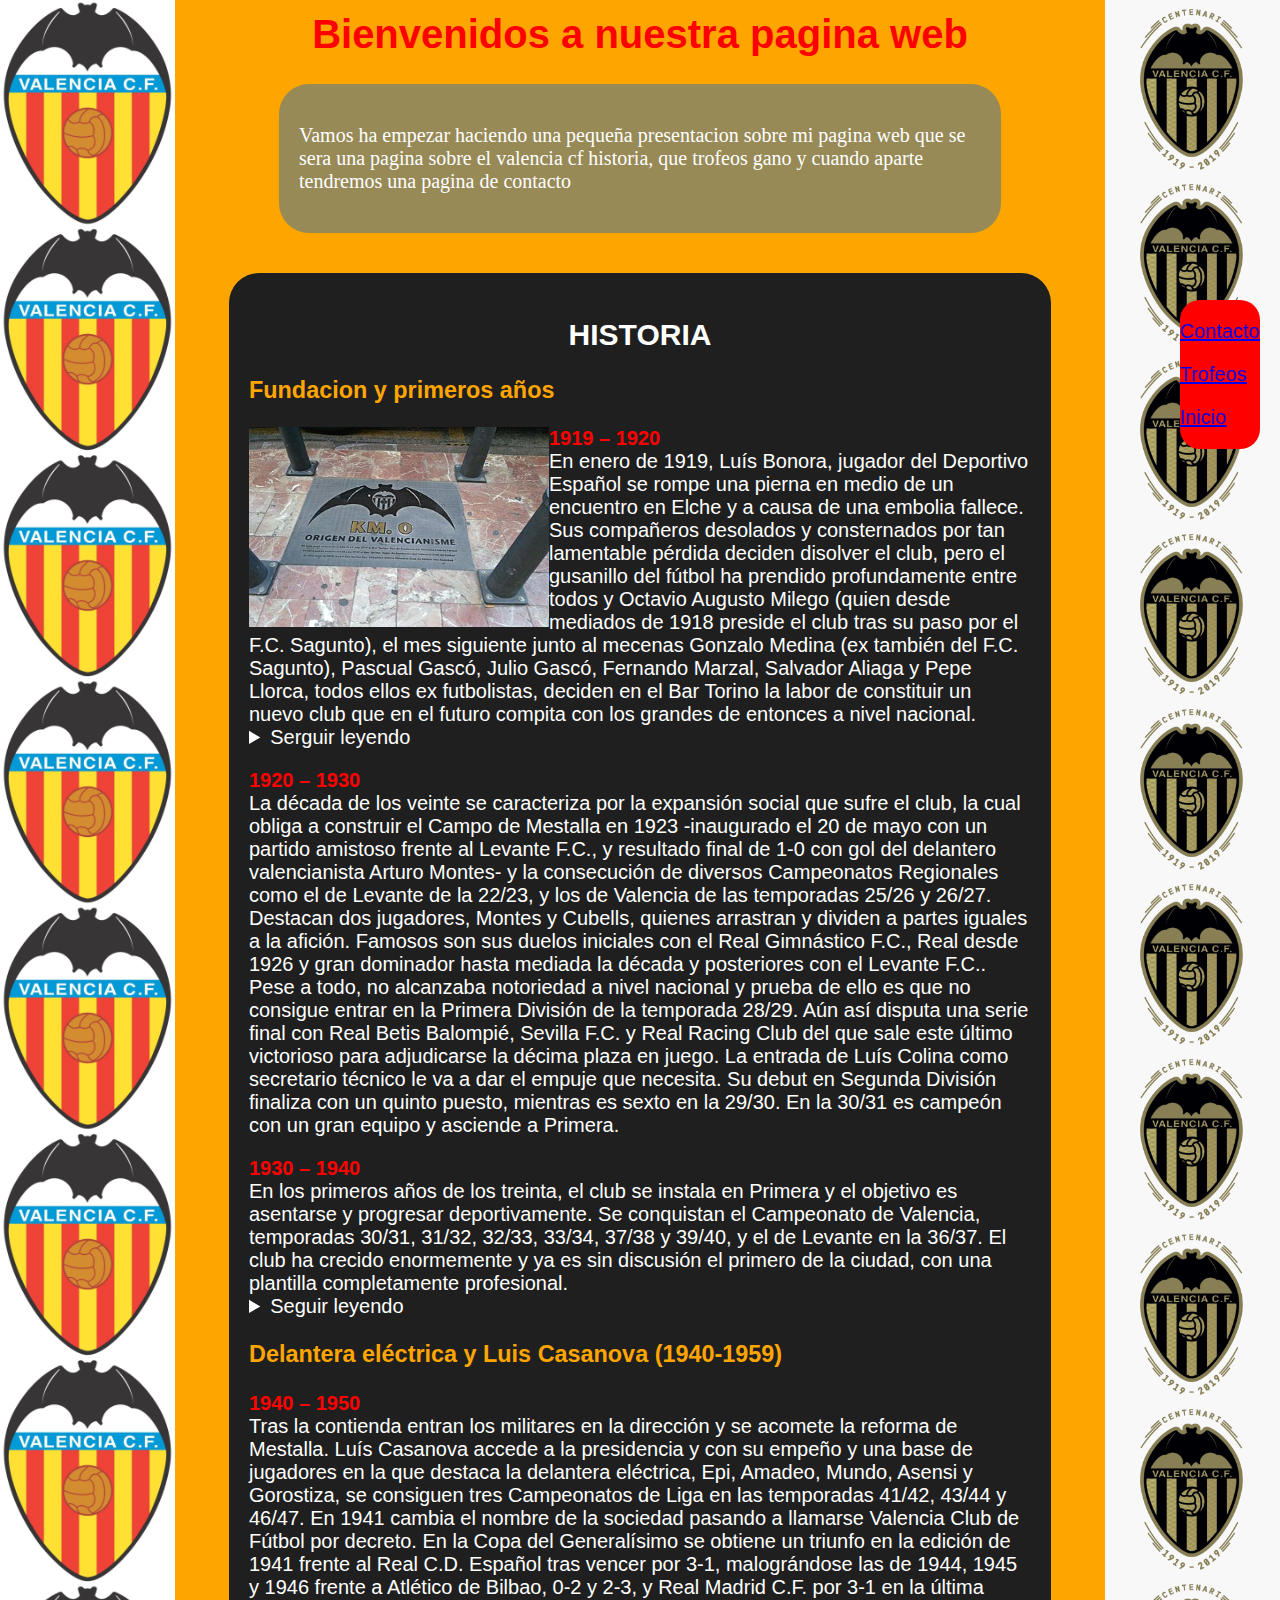
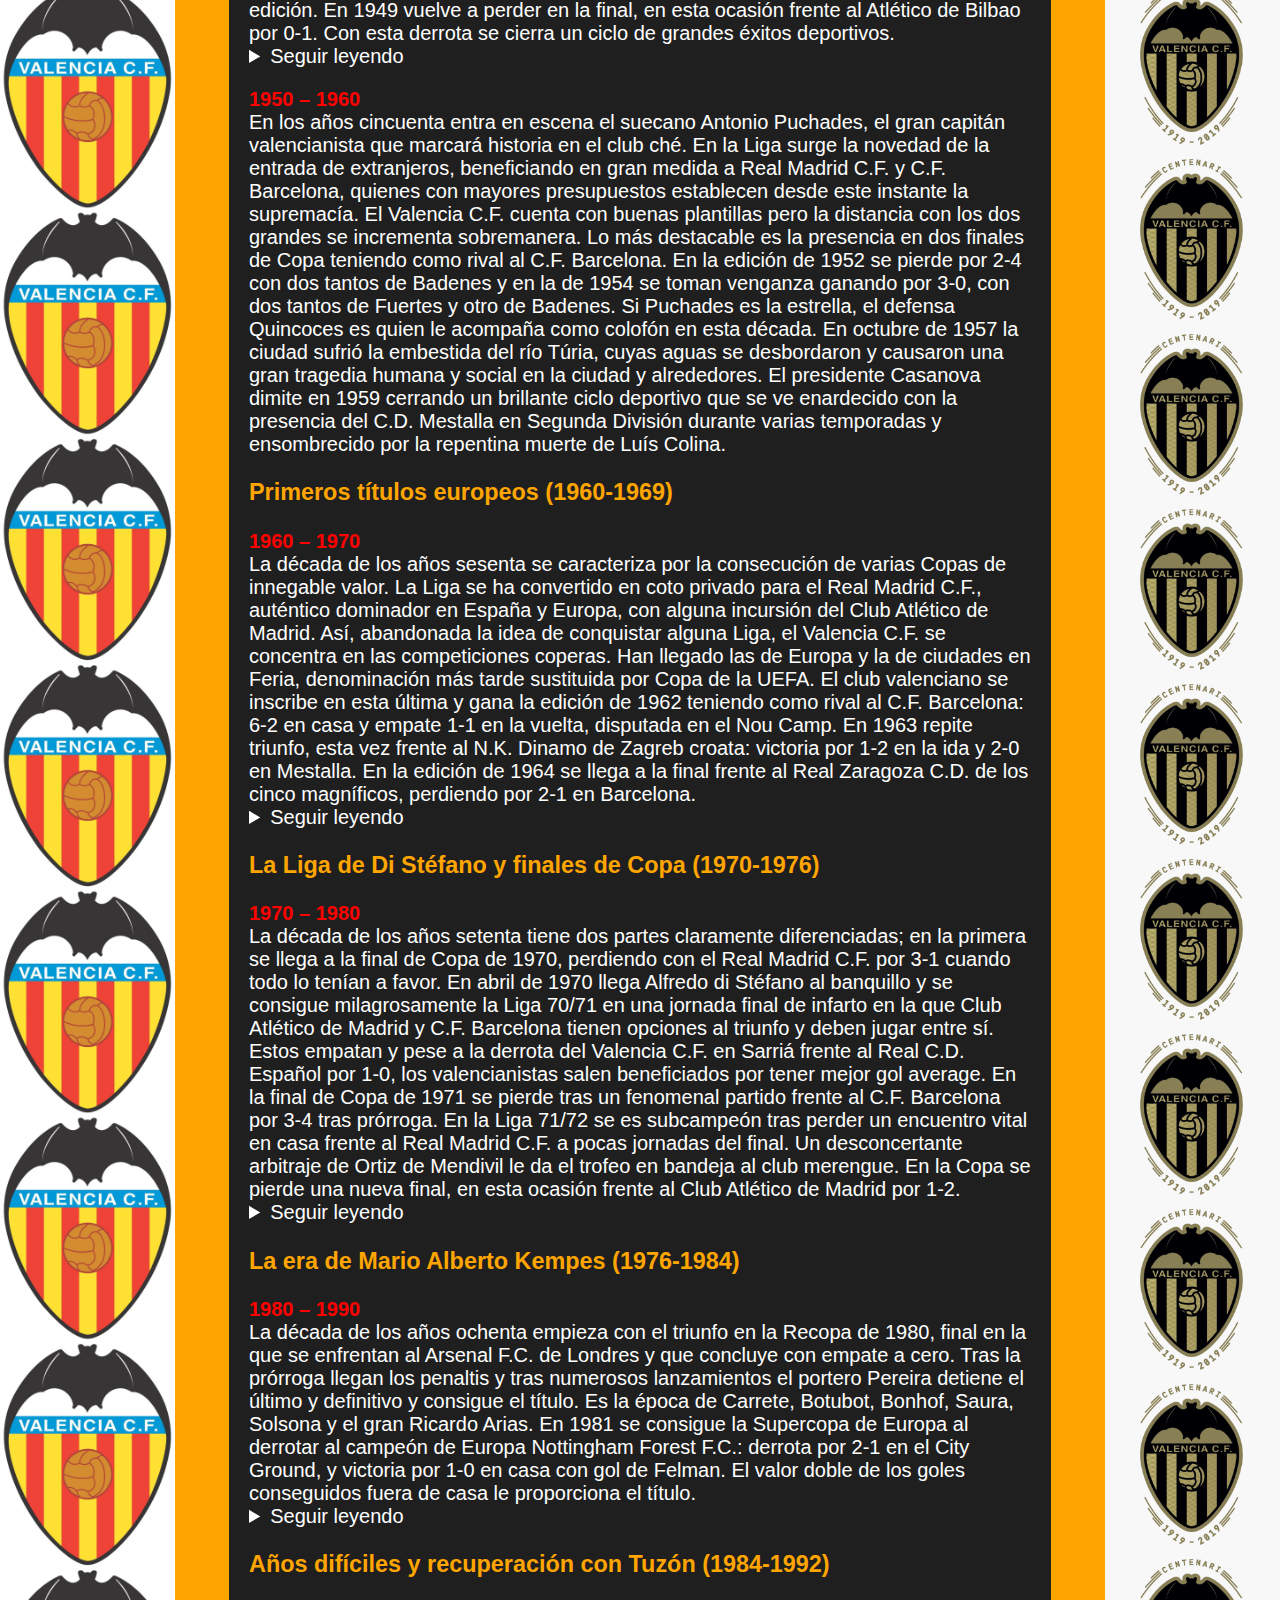
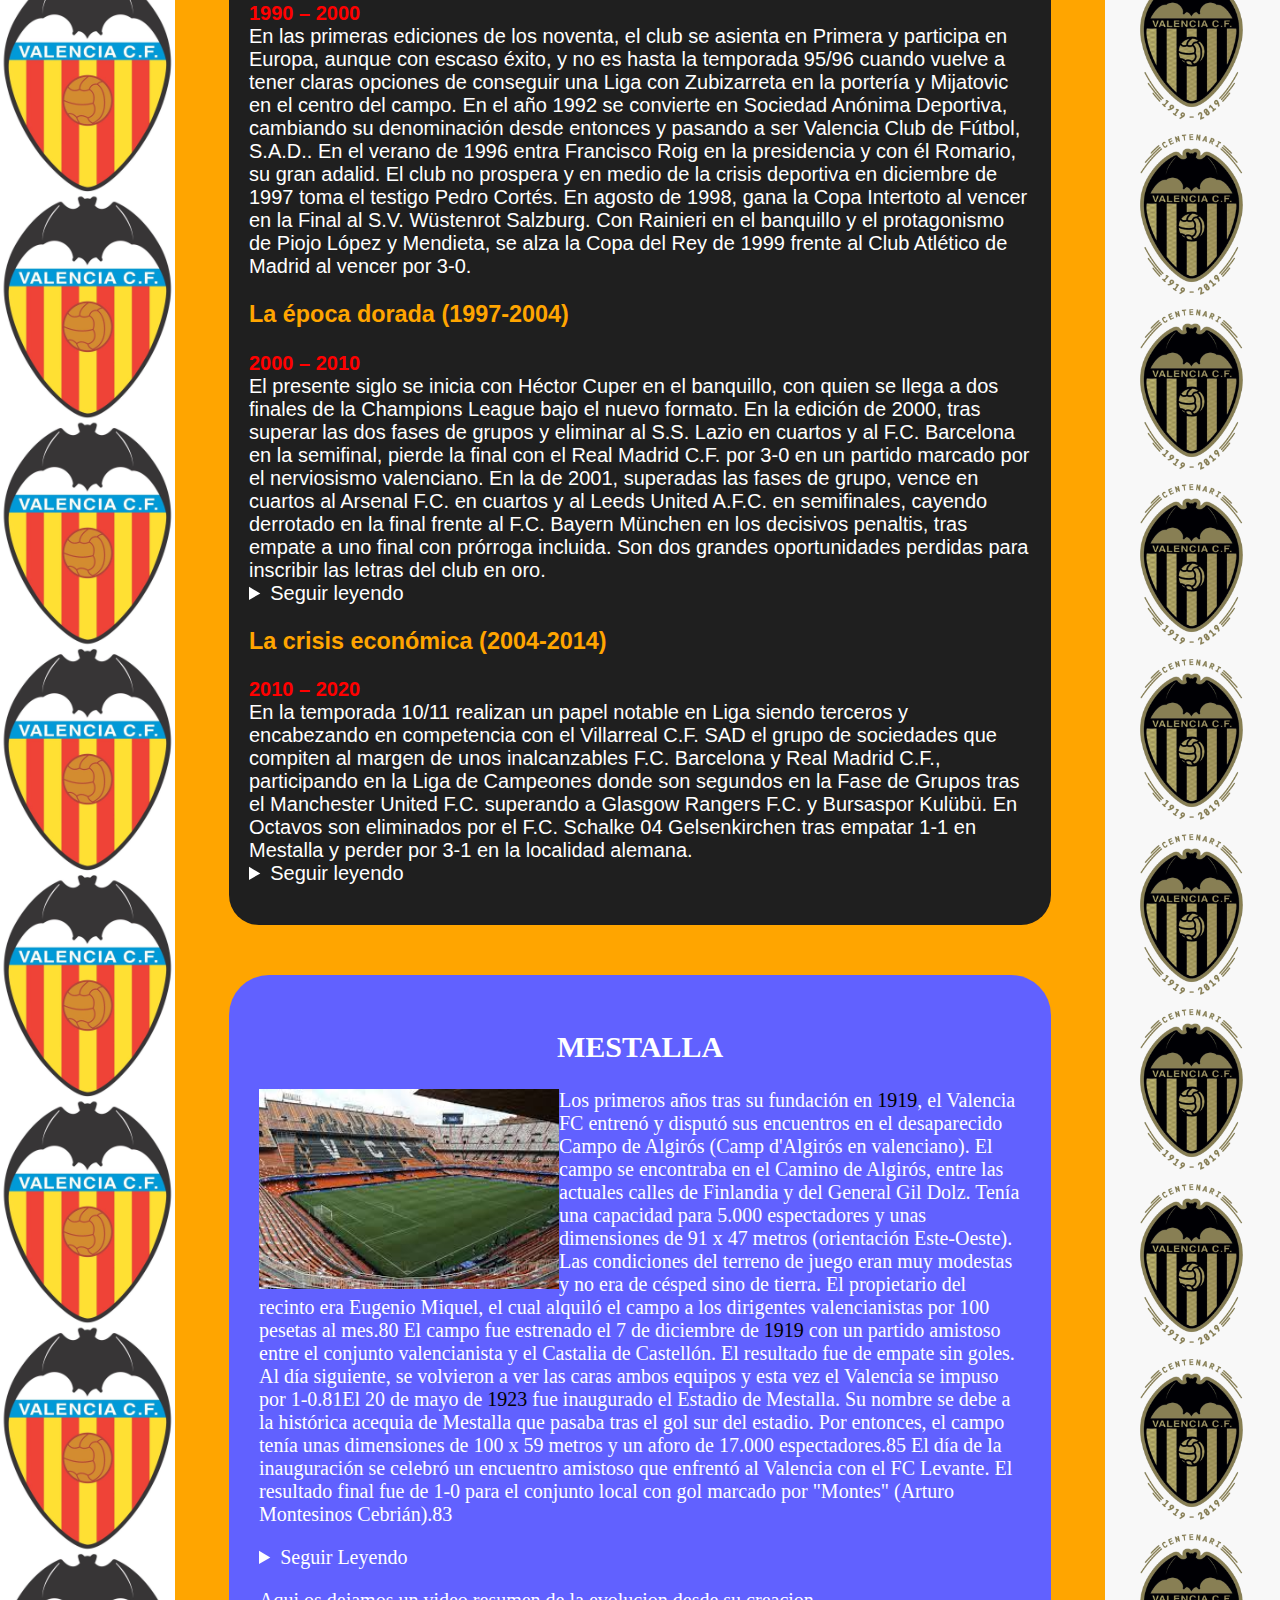
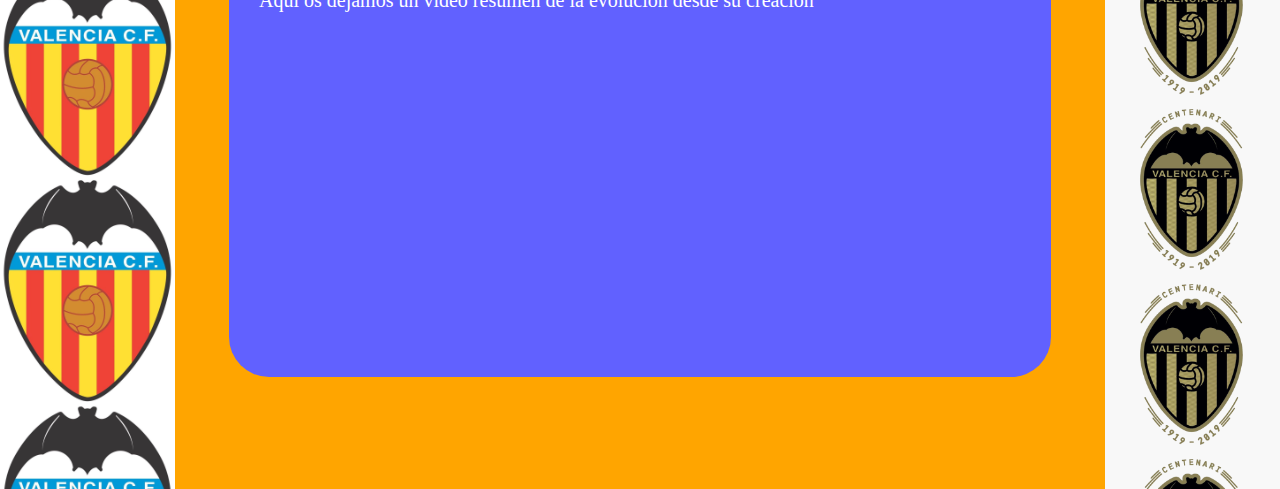
==== index.html @ fb4e915d "Add files via upload" ====
<html>
    <head>
        <meta name="viewport" content="width=500, initial-scale=1, maximum-scale=1">
      <title>Josep Vicent Biot Montañes</title>
        <link rel="stylesheet" href="refen.css">

    </head>
    <body>

<h1>Bienvenidos a nuestra pagina web</h1>


<nav>
    <p><a href="contactoF.html">Contacto</a></p>
    <p><a href="trofeos.html">Trofeos</a></p>
    <p><a href="index.html">Inicio</a></p>
  </nav>
  <div class="intro">

<p>Vamos ha empezar haciendo una pequeña presentacion sobre mi pagina web que se sera una pagina sobre el valencia cf historia, que trofeos gano y cuando aparte tendremos una pagina de contacto</p>

  </div>

<div class="Fundacion">
    <h2>HISTORIA </h2>

<h3>Fundacion y primeros años</h3>
<p>
    <img src="imagenes/placa.jpg"aling="right"></i>

<h4>    1919 – 1920</h4>

    En enero de 1919, Luís Bonora, jugador del Deportivo Español se rompe una pierna en medio de un encuentro en Elche y a causa de una embolia fallece. Sus compañeros desolados y consternados por tan lamentable pérdida deciden disolver el club, pero el gusanillo del fútbol ha prendido profundamente entre todos y Octavio Augusto Milego (quien desde mediados de 1918 preside el club tras su paso por el F.C. Sagunto), el mes siguiente junto al mecenas Gonzalo Medina (ex también del F.C. Sagunto), Pascual Gascó, Julio Gascó, Fernando Marzal, Salvador Aliaga y Pepe Llorca, todos ellos ex futbolistas, deciden en el Bar Torino la labor de constituir un nuevo club que en el futuro compita con los grandes de entonces a nivel nacional.
    <details><summary>Serguir leyendo</summary>
    El 1 de marzo de 1919, después de varias semanas de gestación y tras muchos rumores en la prensa, quedaba constituido el Valencia Foot-ball Club, teniendo como finalidad la práctica de fútbol como actividad preferente y la de otros deportes como el atletismo. La indumentaria elegida en principio fue camisa blanca y pantalón blanco, adoptando más tarde en 1921 el negro para el pantalón. Como primer presidente de la asociación resultó electo Octavio Augusto Milego, siendo presentada en el Registro del Gobierno Civil el 18 de marzo para empezar de inmediato a localizar jugadores y un terreno donde poder jugar, hallándose este en septiembre de 1919 cuando alquilaron el Campo de Algirós, recinto estrenado el 7 de diciembre frente al Sport Club Castalia. Sus inicios fueron complicados y los clubs rivales existentes en la ciudad pronto lo tomaron como el gran rival a batir por la cualificación de sus jugadores. En 1921 cambian de escudo abandonando el primitivo y adoptando el actual.
</details></p>

<p>
    <h4>1920 – 1930</h4>
    
    La década de los veinte se caracteriza por la expansión social que sufre el club, la cual obliga a construir el Campo de Mestalla en 1923 -inaugurado el 20 de mayo con un partido amistoso frente al Levante F.C., y resultado final de 1-0 con gol del delantero valencianista Arturo Montes- y la consecución de diversos Campeonatos Regionales como el de Levante de la 22/23, y los de Valencia de las temporadas 25/26 y 26/27. Destacan dos jugadores, Montes y Cubells, quienes arrastran y dividen a partes iguales a la afición. Famosos son sus duelos iniciales con el Real Gimnástico F.C., Real desde 1926 y gran dominador hasta mediada la década y posteriores con el Levante F.C.. Pese a todo, no alcanzaba notoriedad a nivel nacional y prueba de ello es que no consigue entrar en la Primera División de la temporada 28/29. Aún así disputa una serie final con Real Betis Balompié, Sevilla F.C. y Real Racing Club del que sale este último victorioso para adjudicarse la décima plaza en juego. La entrada de Luís Colina como secretario técnico le va a dar el empuje que necesita. Su debut en Segunda División finaliza con un quinto puesto, mientras es sexto en la 29/30. En la 30/31 es campeón con un gran equipo y asciende a Primera.
</p>
<p> 

    <h4>1930 – 1940</h4>
    
    En los primeros años de los treinta, el club se instala en Primera y el objetivo es asentarse y progresar deportivamente. Se conquistan el Campeonato de Valencia, temporadas 30/31, 31/32, 32/33, 33/34, 37/38 y 39/40, y el de Levante en la 36/37. El club ha crecido enormemente y ya es sin discusión el primero de la ciudad, con una plantilla completamente profesional.
    <details><summary>Seguir leyendo</summary> 
    La irrupción de la Guerra Civil en 1936 frena en seco la progresión de un club que sueña con cotas mayores. Pese a ello el Valencia F.C. sigue disputando encuentros y torneos para mantener su plantilla en forma hasta 1938, y prueba de ello es un cuarto puesto en la Liga Mediterránea, celebrada durante la temporada 36/37. Así mismo, el 18 de julio de 1937 disputa la Final de la Copa de la España Libre en Barcelona, perdiendo 1-0 frente al Levante F.C.. Durante el conflicto, su campo sufre cuantiosos daños al ser bombardeado y casi destruido.
</details></p>
<h3>Delantera eléctrica y Luis Casanova (1940-1959)
</h3>
<p> 
    <h4>1940 – 1950</h4>
    
    Tras la contienda entran los militares en la dirección y se acomete la reforma de Mestalla. Luís Casanova accede a la presidencia y con su empeño y una base de jugadores en la que destaca la delantera eléctrica, Epi, Amadeo, Mundo, Asensi y Gorostiza, se consiguen tres Campeonatos de Liga en las temporadas 41/42, 43/44 y 46/47. En 1941 cambia el nombre de la sociedad pasando a llamarse Valencia Club de Fútbol por decreto. En la Copa del Generalísimo se obtiene un triunfo en la edición de 1941 frente al Real C.D. Español tras vencer por 3-1, malográndose las de 1944, 1945 y 1946 frente a Atlético de Bilbao, 0-2 y 2-3, y Real Madrid C.F. por 3-1 en la última edición. En 1949 vuelve a perder en la final, en esta ocasión frente al Atlético de Bilbao por 0-1. Con esta derrota se cierra un ciclo de grandes éxitos deportivos.
    <details><summary>Seguir leyendo</summary>

    El Valencia C.F. es ya un club grande y en la ciudad del Turia tienen lugar varios acontecimientos que son determinantes en el futuro. En septiembre de 1939 se fusionan Levante F.C. y Gimnástico F.C. integrándose este último en el primero quien adopta el nombre de  U.D. Levante-Gimnástico, título que no acaba de gustar y es reemplazado por el de Levante U.D. desde 1941, mientras que en la sede del equipo ché se forma en 1943 el C.D. Mestalla aprovechando la estructura del C.D. Cuenca, un club de barrio. El C.D. Mestalla es diseñado para albergar jóvenes jugadores con proyección y desde su nacimiento será la base de la cantera valencianista.
</details></p>
<p>    
    <h4>1950 – 1960</h4>

    
    En los años cincuenta entra en escena el suecano Antonio Puchades, el gran capitán valencianista que marcará historia en el club ché. En la Liga surge la novedad de la entrada de extranjeros, beneficiando en gran medida a Real Madrid C.F. y C.F. Barcelona, quienes con mayores presupuestos establecen desde este instante la supremacía. El Valencia C.F. cuenta con buenas plantillas pero la distancia con los dos grandes se incrementa sobremanera. Lo más destacable es la presencia en dos finales de Copa teniendo como rival al C.F. Barcelona. En la edición de 1952 se pierde por 2-4 con dos tantos de Badenes y en la de 1954 se toman venganza ganando por 3-0, con dos tantos de Fuertes y otro de Badenes. Si Puchades es la estrella, el defensa Quincoces es quien le acompaña como colofón en esta década. En octubre de 1957 la ciudad sufrió la embestida del río Túria, cuyas aguas se desbordaron y causaron una gran tragedia humana y social en la ciudad y alrededores. El presidente Casanova dimite en 1959 cerrando un brillante ciclo deportivo que se ve enardecido con la presencia del C.D. Mestalla en Segunda División durante varias temporadas y ensombrecido por la repentina muerte de Luís Colina.
</p>
<h3>Primeros títulos europeos (1960-1969)
</h3>
<p> 
    <h4>1960 – 1970</h4>
    
    
    La década de los años sesenta se caracteriza por la consecución de varias Copas de innegable valor. La Liga se ha convertido en coto privado para el Real Madrid C.F., auténtico dominador en España y Europa, con alguna incursión del Club Atlético de Madrid. Así, abandonada la idea de conquistar alguna Liga, el Valencia C.F. se concentra en las competiciones coperas. Han llegado las de Europa y la de ciudades en Feria, denominación más tarde sustituida por Copa de la UEFA. El club valenciano se inscribe en esta última y gana la edición de 1962 teniendo como rival al C.F. Barcelona: 6-2 en casa y empate 1-1 en la vuelta, disputada en el Nou Camp. En 1963 repite triunfo, esta vez frente al N.K. Dinamo de Zagreb croata: victoria por 1-2 en la ida y 2-0 en Mestalla. En la edición de 1964 se llega a la final frente al Real Zaragoza C.D. de los cinco magníficos, perdiendo por 2-1 en Barcelona.
    <details><summary>Seguir leyendo</summary>

    La derrota escuece y no será hasta 1967 cuando se consiga un nuevo trofeo, en esta ocasión del Generalísimo, al vencer por 2-1 al Club Atlético de Bilbao, con goles de Jara y Paquito. Destacan en esta década el presidente Julio de Miguel y los jugadores Waldo y Guillot, en sus principios. En el segundo tramo aparecen Juan Cruz Sol, Pepe Claramunt y Roberto Gil. A final de década el club participa en la Recopa, pero sus intervenciones no pasan más allá de las primeras eliminatorias.
</details></p>

<h3>La Liga de Di Stéfano y finales de Copa (1970-1976)
</h3>
<p>
    <h4>1970 – 1980</h4>
    
    La década de los años setenta tiene dos partes claramente diferenciadas; en la primera se llega a la final de Copa de 1970, perdiendo con el Real Madrid C.F. por 3-1 cuando todo lo tenían a favor. En abril de 1970 llega Alfredo di Stéfano al banquillo y se consigue milagrosamente la Liga 70/71 en una jornada final de infarto en la que Club Atlético de Madrid y C.F. Barcelona tienen opciones al triunfo y deben jugar entre sí. Estos empatan y pese a la derrota del Valencia C.F. en Sarriá frente al Real C.D. Español por 1-0, los valencianistas salen beneficiados por tener mejor gol average. En la final de Copa de 1971 se pierde tras un fenomenal partido frente al C.F. Barcelona por 3-4 tras prórroga. En la Liga 71/72 se es subcampeón tras perder un encuentro vital en casa frente al Real Madrid C.F. a pocas jornadas del final. Un desconcertante arbitraje de Ortiz de Mendivil le da el trofeo en bandeja al club merengue. En la Copa se pierde una nueva final, en esta ocasión frente al Club Atlético de Madrid por 1-2.
    <details><summary>Seguir leyendo</summary>

    Llegan tiempos de crisis y Francisco Ros Casares accede a la presidencia en 1973. El club tiene un bajo presupuesto y ni en Liga ni en Copa se consiguen buenos resultados. En Europa tampoco. Destaca en esta era la iniciación de las obras de la ciudad deportiva en Paterna y la presencia de grandes futbolistas como el portero Abelardo, Jara, Valdez y Johny Rep.
    
    La segunda parte de la década viene marcada por la llegada en 1976 de José Ramos Costa a la presidencia y se ficha a Lobo Diarte y Kempes. Este jugador marca el tramo final de los setenta, pues personalmente consigue dos Pichichis y el Campeonato del Mundo con Argentina. Se gana la Copa del Rey de 1979 frente al Real Madrid C.F. por 2-0, pero económicamente se inicia un gran endeudamiento, que junto a las obras de ampliación de Mestalla en vistas al Mundial de 1982, suponen un trauma para el club.
</details></p>
<h3>La era de Mario Alberto Kempes (1976-1984)
</h3>
<p> 
    <h4>1980 – 1990</h4>
       
    La década de los años ochenta empieza con el triunfo en la Recopa de 1980, final en la que se enfrentan al Arsenal F.C. de Londres y que concluye con empate a cero. Tras la prórroga llegan los penaltis y tras numerosos lanzamientos el portero Pereira detiene el último y definitivo y consigue el título. Es la época de Carrete, Botubot, Bonhof, Saura, Solsona y el gran Ricardo Arias. En 1981 se consigue la Supercopa de Europa al derrotar al campeón de Europa Nottingham Forest F.C.: derrota por 2-1 en el City Ground, y victoria por 1-0 en casa con gol de Felman. El valor doble de los goles conseguidos fuera de casa le proporciona el título.
    <details><summary>Seguir leyendo</summary>

    En la Liga el club baja muchos enteros y se ve amenazado por perder la categoría. En la temporada 82/83 se salva milagrosamente en el último encuentro al derrotar al Real Madrid C.F. por 1-0 cuando este se jugaba el título y gracias a una serie de combinaciones que se dan entre otros clubs. En la temporada 85/86 la suerte no acompaña, se deben algunas nóminas y los fichajes no responden a las expectativas. Con una plantilla llena de promesas se desciende amargamente tras una nefasta temporada, y pese a ganar en la última jornada, el empate entre Cádiz C.F. y Real Betis Balompié salvó a los gaditanos, condenando al club a su primer descenso de la historia a la categoría de plata. La campaña 86/87 se vive en Segunda División, en una Liga que se disputa con el desastroso Play-off, y que al final se abandona al concluir primero, con 57 puntos y campeón de Liga. Después de tan grande frustración, el Valencia C.F. resurge de sus cenizas y bajo la mano de Arturo Tuzón se enmienda la deuda económica, y bajo el entrenador Víctor Espárrago la deportiva. En la temporada 88/89 finaliza tercero y en la 89/90 segundo. Es la época de Fernando, Voro, Giner y Penev, quienes empezarán la siguiente década.
</details></p>
<h3>Años difíciles y recuperación con Tuzón (1984-1992)
</h3>
<p> 
    <h4>1990 – 2000</h4>
    
    
    En las primeras ediciones de los noventa, el club se asienta en Primera y participa en Europa, aunque con escaso éxito, y no es hasta la temporada 95/96 cuando vuelve a tener claras opciones de conseguir una Liga con Zubizarreta en la portería y Mijatovic en el centro del campo. En el año 1992 se convierte en Sociedad Anónima Deportiva, cambiando su denominación desde entonces y pasando a ser Valencia Club de Fútbol, S.A.D.. En el verano de 1996 entra Francisco Roig en la presidencia y con él Romario, su gran adalid. El club no prospera y en medio de la crisis deportiva en diciembre de 1997 toma el testigo Pedro Cortés. En agosto de 1998, gana la Copa Intertoto al vencer en la Final al S.V. Wüstenrot Salzburg. Con Rainieri en el banquillo y el protagonismo de Piojo López y Mendieta, se alza la Copa del Rey de 1999 frente al Club Atlético de Madrid al vencer por 3-0.
</p>
<h3>La época dorada (1997-2004)
</h3>
<p> 
    <h4>2000 – 2010</h4>
    

    El presente siglo se inicia con Héctor Cuper en el banquillo, con quien se llega a dos finales de la Champions League bajo el nuevo formato. En la edición de 2000, tras superar las dos fases de grupos y eliminar al S.S. Lazio en cuartos y al F.C. Barcelona en la semifinal, pierde la final con el Real Madrid C.F. por 3-0 en un partido marcado por el nerviosismo valenciano. En la de 2001, superadas las fases de grupo, vence en cuartos al Arsenal F.C. en cuartos y al Leeds United A.F.C. en semifinales, cayendo derrotado en la final frente al F.C. Bayern München en los decisivos penaltis, tras empate a uno final con prórroga incluida. Son dos grandes oportunidades perdidas para inscribir las letras del club en oro.
    <details><summary>Seguir leyendo</summary>

    Llega Jaime Ortí a la presidencia y trae de entrenador a un desconocido pero prometedor Rafa Benitez. Con él se forma un equipo muy serio en defensa y oportunista en ataque que proporciona dos Ligas al club en las ediciones 01/02 y 03/04, más una Copa de UEFA en el año 2004 al derrotar al Olympique de Marseille por 2-0, con tantos de Mista y Vicente. Lamentablemente, la entrada de Juan Bautista Soler a la presidencia del club trae una falta de acuerdo con el entrenador y este abandona la entidad. Se ficha como entrenador a Ranieri y se consigue la Supercopa de Europa 2004 al derrotar al F.C. Porto por 2-1 con goles de Baraja y Di Vaio. A partir de este momento la plantilla esta en un periodo de remodelación, con constantes idas y venidas, cambios en presidencia y directiva, y con el objetivo de recuperar pasadas glorias deportivas que traigan gozo a la afición. En la temporada 07/08, se consigue un discreto décimo puesto en Liga, ganándose contra priori la Final de la Copa del Rey ante el Getafe C.F. por 3-1 con goles de Mata, Alexis y Morientes, bajo la batuta de Ronald Koeman.
    
    La sesión 08/09 trae a Vicente Soriano a la presidencia y a Unai Emery al banquillo obteniéndose un discreto sexto puesto que le devuelve a competición europea. En el torneo de Copa es tempranamente apeado y la campaña se caracteriza especialmente por la gran crisis económica que atraviesa la entidad y el escándalo que se produce con el grupo inversor Dalport, empresa con quien afortunadamente no se llega a ningún tipo de acuerdo. En verano de 2009 el principal acreedor de la sociedad, Bancaixa, impone un gestor de confianza para sanear el club, Manuel Llorente, empezándose a reducir la monumental deuda con una ampliación de capital urgente. En el plano deportivo, Emery conduce a los blanquinegros al tercero puesto en Liga gracias especialmente a los goles de su estrella David Villa y a su fortín de Mestalla, no siendo tan afortunado su paso en Copa donde es eliminado en octavos por el Real C.D. de La Coruña: 1-2 en casa y 2-2 en Riazor.
    
    En la nueva Europa League los valencianos se aplican y tras eliminar al noruego Stabaek I.F.: 0-3 en la ida y 4-1 en casa durante la previa; participan en la Fase de Grupos quedando líderes delante de Lille Olympique S.C., Genoa Cricket F.C. y S.K. Slavia Praha. En dieciseisavos superan al Club Brugge K.V.: 1-0 en la ida y 3-0 en casa; en octavos al S.V. Werder Bremen: 1-1 en casa y 4-4 en la vuelta; cayendo en cuartos ante el Club Atlético de Madrid: 2-2 en Mestalla y 0-0 en el Vicente Calderón, que a la postre sería Campeón el equipo rojiblanco.
</details></p>
<h3>La crisis económica (2004-2014)</h3>
<p> 
    <h4>2010 – 2020</h4>
        
    En la temporada 10/11 realizan un papel notable en Liga siendo terceros y encabezando en competencia con el Villarreal C.F. SAD el grupo de sociedades que compiten al margen de unos inalcanzables F.C. Barcelona y Real Madrid C.F., participando en la Liga de Campeones donde son segundos en la Fase de Grupos tras el Manchester United F.C. superando a  Glasgow Rangers F.C. y Bursaspor Kulübü. En Octavos son eliminados por el F.C. Schalke 04 Gelsenkirchen tras empatar 1-1 en Mestalla y perder por 3-1 en la localidad alemana.
    <details><summary>Seguir leyendo</summary>
    En la edición 11/12 el conjunto xè no realiza un buen torneo a pesar de que consigue terminar tercero en Liga -aunque a treinta puntos de los dos primeros- demostrando la gran desigualdad existente, un puesto que certifica su pase a la Liga de Campeones. Clasificado para esta competición en la temporada precedente, su papel es discreto siendo tercero en su grupo precedido por Chelsea F.C. y Bayer 04 Leverkusen F.C. mientras cuarto es el KRC Genk. Eliminado de este campeonato pasa a Dieciseisavos de la Liga de Europa donde supera a Stoke City F.C.; 0-1 en la localidad británica y 1-0 en casa, a PSV Eindhoven F.C. en Octavos; 4-2 en casa y 1-1 en la localidad holandesa y AZ Alkmaar en Cuartos; 2-1 en la localidad holandesa y 4-0 en casa, cayendo en Semifinales ante el Club Atlético de Madrid SAD; 4-2 en la ida y 0-1 en casa.
    
    La obra del  nuevo estadio que albergará futuros éxitos situado en la Avenida de las Cortes Valencianas se encuentra detenida, estando los nuevos tiempos marcados por la rigidez económica que ha desembocado en la venta de sus principales figuras, David Villa al F.C. Barcelona, David Silva al Manchester City F.C. y Juan Mata al Chelsea F.C., para poder hacer frente a  parte de la deuda a corto plazo.
</details>
</p>   

</p>
</div>


<div class="Mestalla">

<h2>MESTALLA</h2>
<p>
    <img src="imagenes/mestalla.jfif"aling="right"></i>

    Los primeros años tras su fundación en <spam>1919</spam>, el Valencia FC entrenó y disputó sus encuentros en el desaparecido Campo de Algirós (Camp d'Algirós en valenciano). El campo se encontraba en el Camino de Algirós, entre las actuales calles de Finlandia y del General Gil Dolz. Tenía una capacidad para 5.000 espectadores y unas dimensiones de 91 x 47 metros (orientación Este-Oeste). Las condiciones del terreno de juego eran muy modestas y no era de césped sino de tierra. El propietario del recinto era Eugenio Miquel, el cual alquiló el campo a los dirigentes valencianistas por 100 pesetas al mes.80​ El campo fue estrenado el 7 de diciembre de <spam>1919</spam> con un partido amistoso entre el conjunto valencianista y el Castalia de Castellón. El resultado fue de empate sin goles. Al día siguiente, se volvieron a ver las caras ambos equipos y esta vez el Valencia se impuso por 1-0.81​

    El 20 de mayo de <spam>1923</spam> fue inaugurado el Estadio de Mestalla. Su nombre se debe a la histórica acequia de Mestalla que pasaba tras el gol sur del estadio. Por entonces, el campo tenía unas dimensiones de 100 x 59 metros y un aforo de 17.000 espectadores.85​ El día de la inauguración se celebró un encuentro amistoso que enfrentó al Valencia con el FC Levante. El resultado final fue de 1-0 para el conjunto local con gol marcado por "Montes" (Arturo Montesinos Cebrián).83​
<details><summary>Seguir Leyendo</summary>
    Entre <spam>1969</spam>y<spam>1994</spam>  se denominó oficialmente Estadio Luis Casanova, en honor a Luis Casanova Giner, uno de los mejores presidentes de la historia del club durante dos décadas (los 40 y los 50) en las que se conquistaron tres títulos de Liga y tres Copas, además de varios subcampeonatos y promotor de la gran ampliación del estadio.
    
    Desde <spam>1994</spam>el estadio recuperó su nombre de Mestalla, y tuvo una capacidad para 50.242 espectadores desde su última ampliación en <spam>1998</spam>​ y unas dimensiones de 105 x 68 metros. Actualmente se ha visto su aforo reducido a 48.600 espectadores.
    
    Ha acogido desde sus primeros años un total de 31 partidos internacionales de la Selección española de fútbol (entre ellos los de la fase final del Mundial de España 1982), más 5 encuentros de la Selección Olímpica de España durante los Juegos Olímpicos de <spam>1992</spam>, y ha sido sede de 10 finales de la Copa del Rey, la última en <samp>2014</samp>
    
    En octubre de <spam>2013</spam> se inauguró una nueva imagen del estadio dirigida a aumentar los ingresos del club por marketing.88​ Esta nueva imagen incluía pintar los asientos en una combinación de colores naranja y blanco, mostrando en negro la silueta de un gran murciélago, y se inauguró el Mestalla Forever Tour,89​ un recorrido guiado que se ofrece todos los días por los lugares más emblemáticos del estadio. Además en verano de <spam>2014</spam> se pintó y decoró todo el exterior del estadio, alternando negro y naranja, así como fotografías de gran tamaño de exjugadores del club y de éxitos deportivos.
</details></p>




<p>Aqui os dejamos un video resumen de la evolucion desde su creacion</p>
<iframe width="560" height="315" src="https://www.youtube.com/embed/CUoiXHZ9OOg" frameborder="0" allow="accelerometer; autoplay; clipboard-write; encrypted-media; gyroscope; picture-in-picture" allowfullscreen></iframe>
</div>

    </body></html>
---- refen.css ----
body{
  background: url("imagenes/Logo-de-Valencia-C.F-gratis-792x1024.jpg") repeat-y top left,
  url("imagenes/valenciaCentenari.png") repeat-y top right;  
    background-color:orange;
    background-size: 175px, 175px;
    color: white;
  padding-bottom: 100px;
  font-size: 1.25rem;  
  font-family: sans-serif;
  margin: 12px 179px;
  }

  h1{
    color:red;
    text-align: center;
    }
    
    nav {
      position: fixed;
      top: 15em;
      right: 20px;
      border-radius: 20px;
      background-color: red;
      color: white;
      }
div.Fundacion{
background-color: #1F1F1F;
color: white;
background-size: 200px;
border-radius: 30px;
margin-top: 40px;
padding: 20px;
margin-left: 50px;
margin-right: 50px;
}
div.social{
      width:48px;
    position:fixed;
    top:50px;
    right:0;
  }
 div.social{
    top:50%;
    height:205px;
    margin-top:-100px;
  }


div.Mestalla{
background-color: rgb(97, 97, 255);  color: white;
  background-size: 200px;
  margin-left: 50px;
  margin-right: 50px;
  border-radius: 40px;
  padding: 30px;
margin-top: 50px;
font-family: Georgia, 'Times New Roman', Times, serif;

}
img{
      
  width: 300px;
  height: 200px;
  float:left;
}
h2{

  text-align: center;
}

h3{
  color: orange;
}
div.intro{
  
  font-family:cursive;
  background-color: #978A57;
  color: white;
  background-size: 200px;
  margin-left: 100px;
  margin-right: 100px;
  border-radius: 30px;
  padding: 20px;
  
  }
  spam{
    color: black;
  }
  h4{
    color: red;
    margin: 0px;
  }
  
  main {
    display: block;
    overflow: auto;
    background-color: white;
  }
  
  section {
    float: left;
    width: 34rem;
    border:  hsl(43, 100%, 60%) 5px solid;
    border-top: none;
    margin: 10px;
    background-color: hsl(54, 100%, 60%);
  }
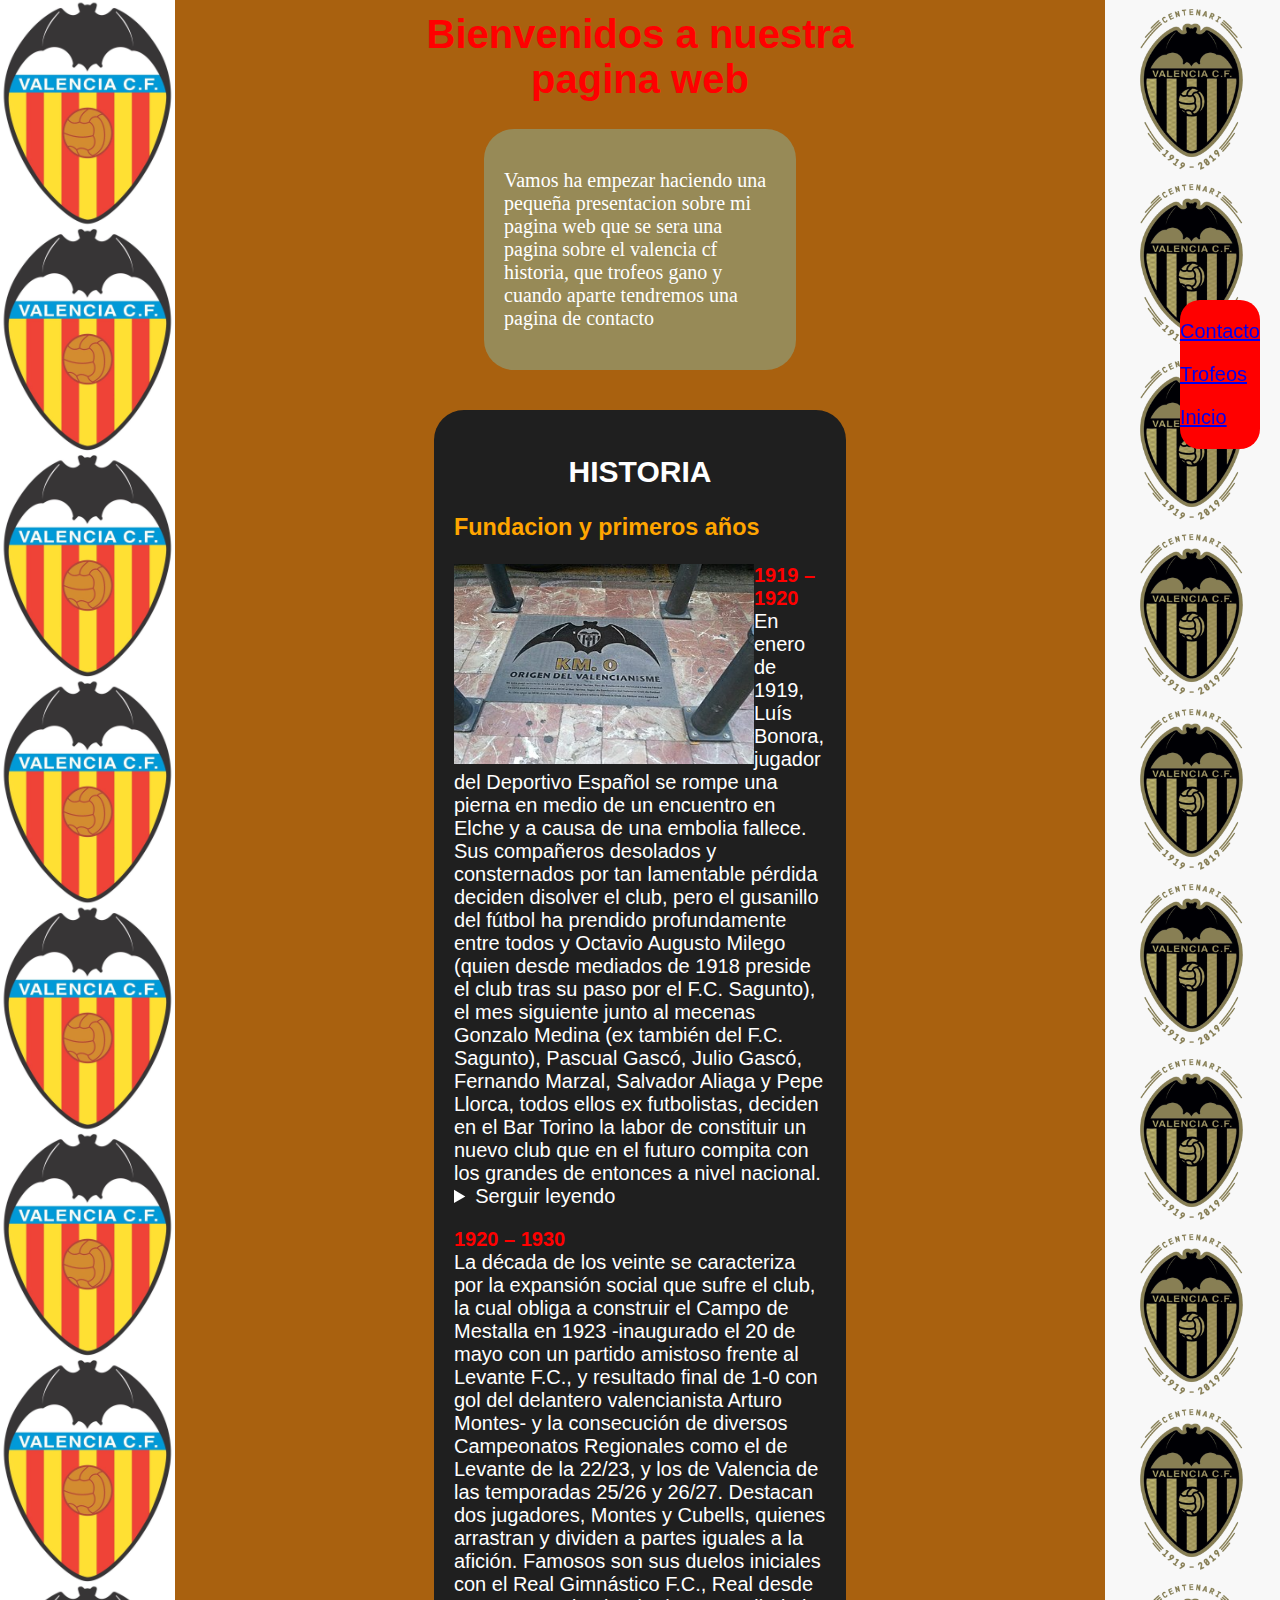
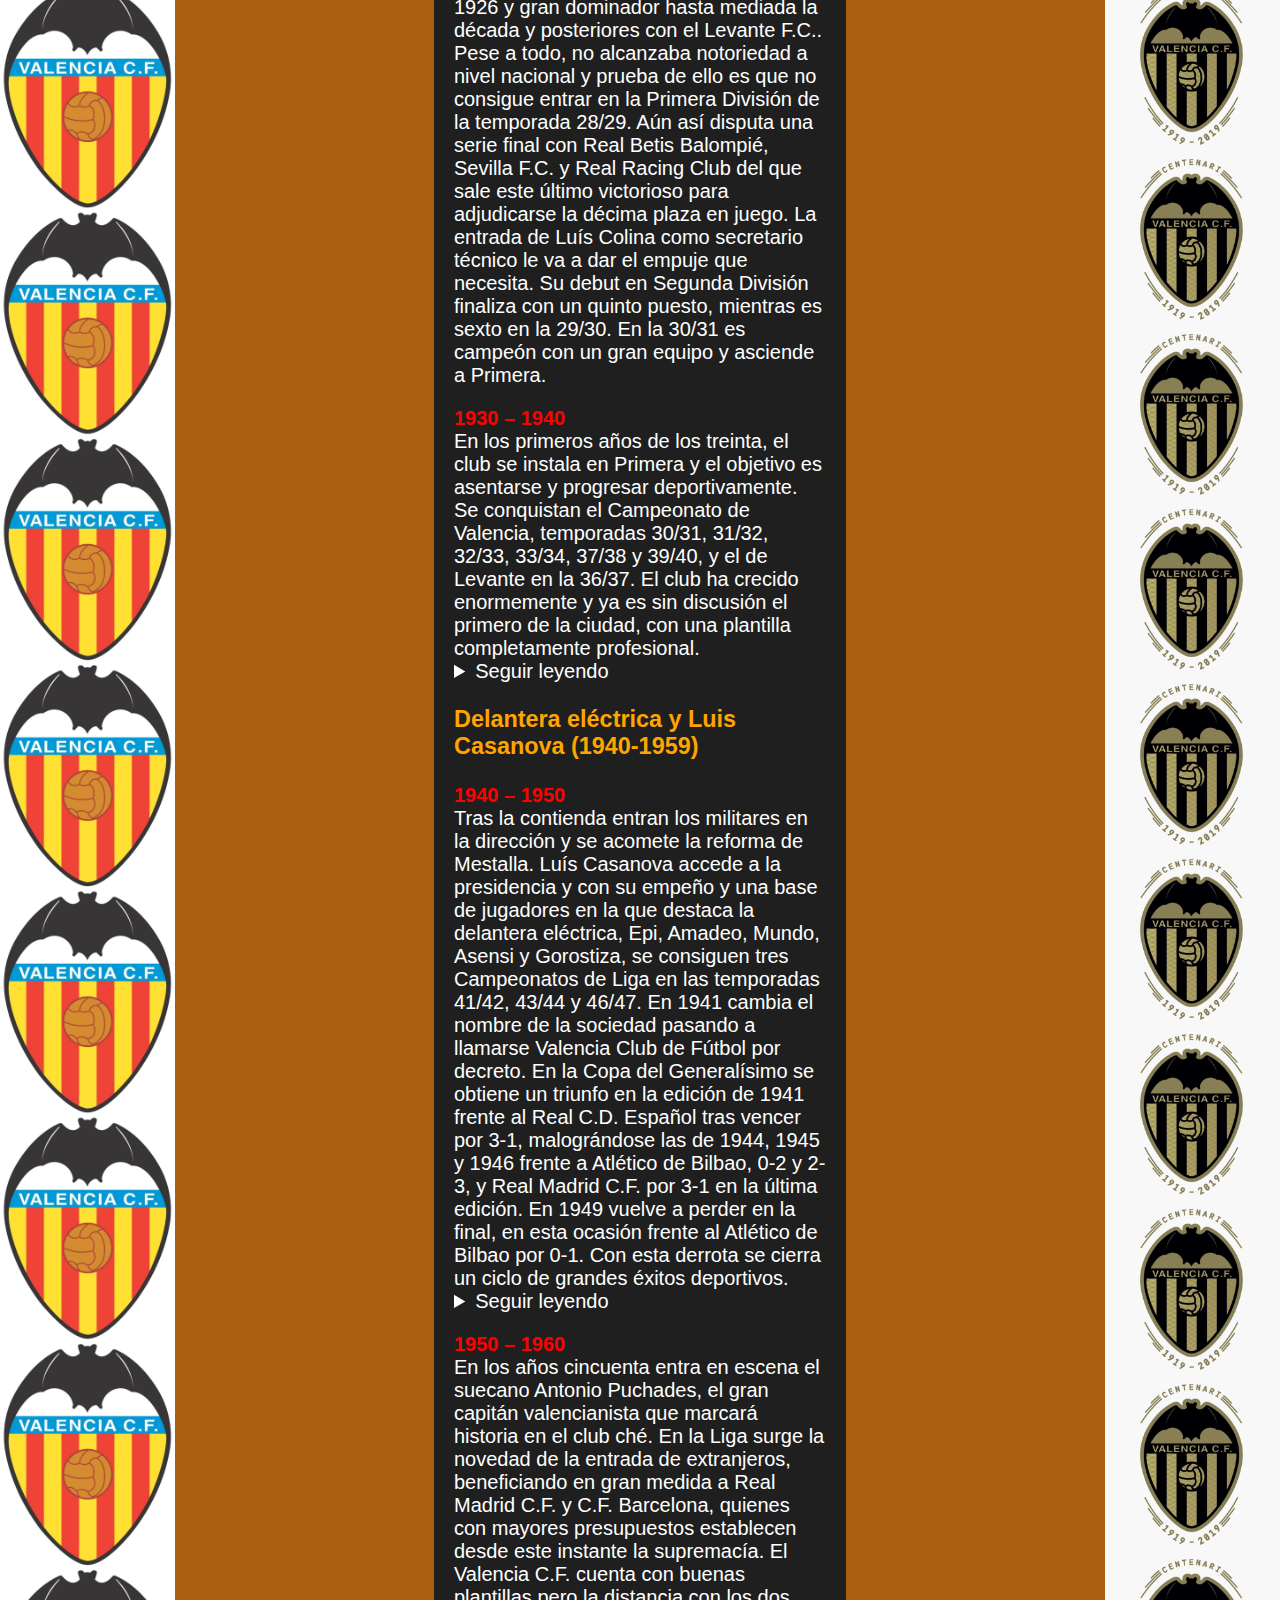
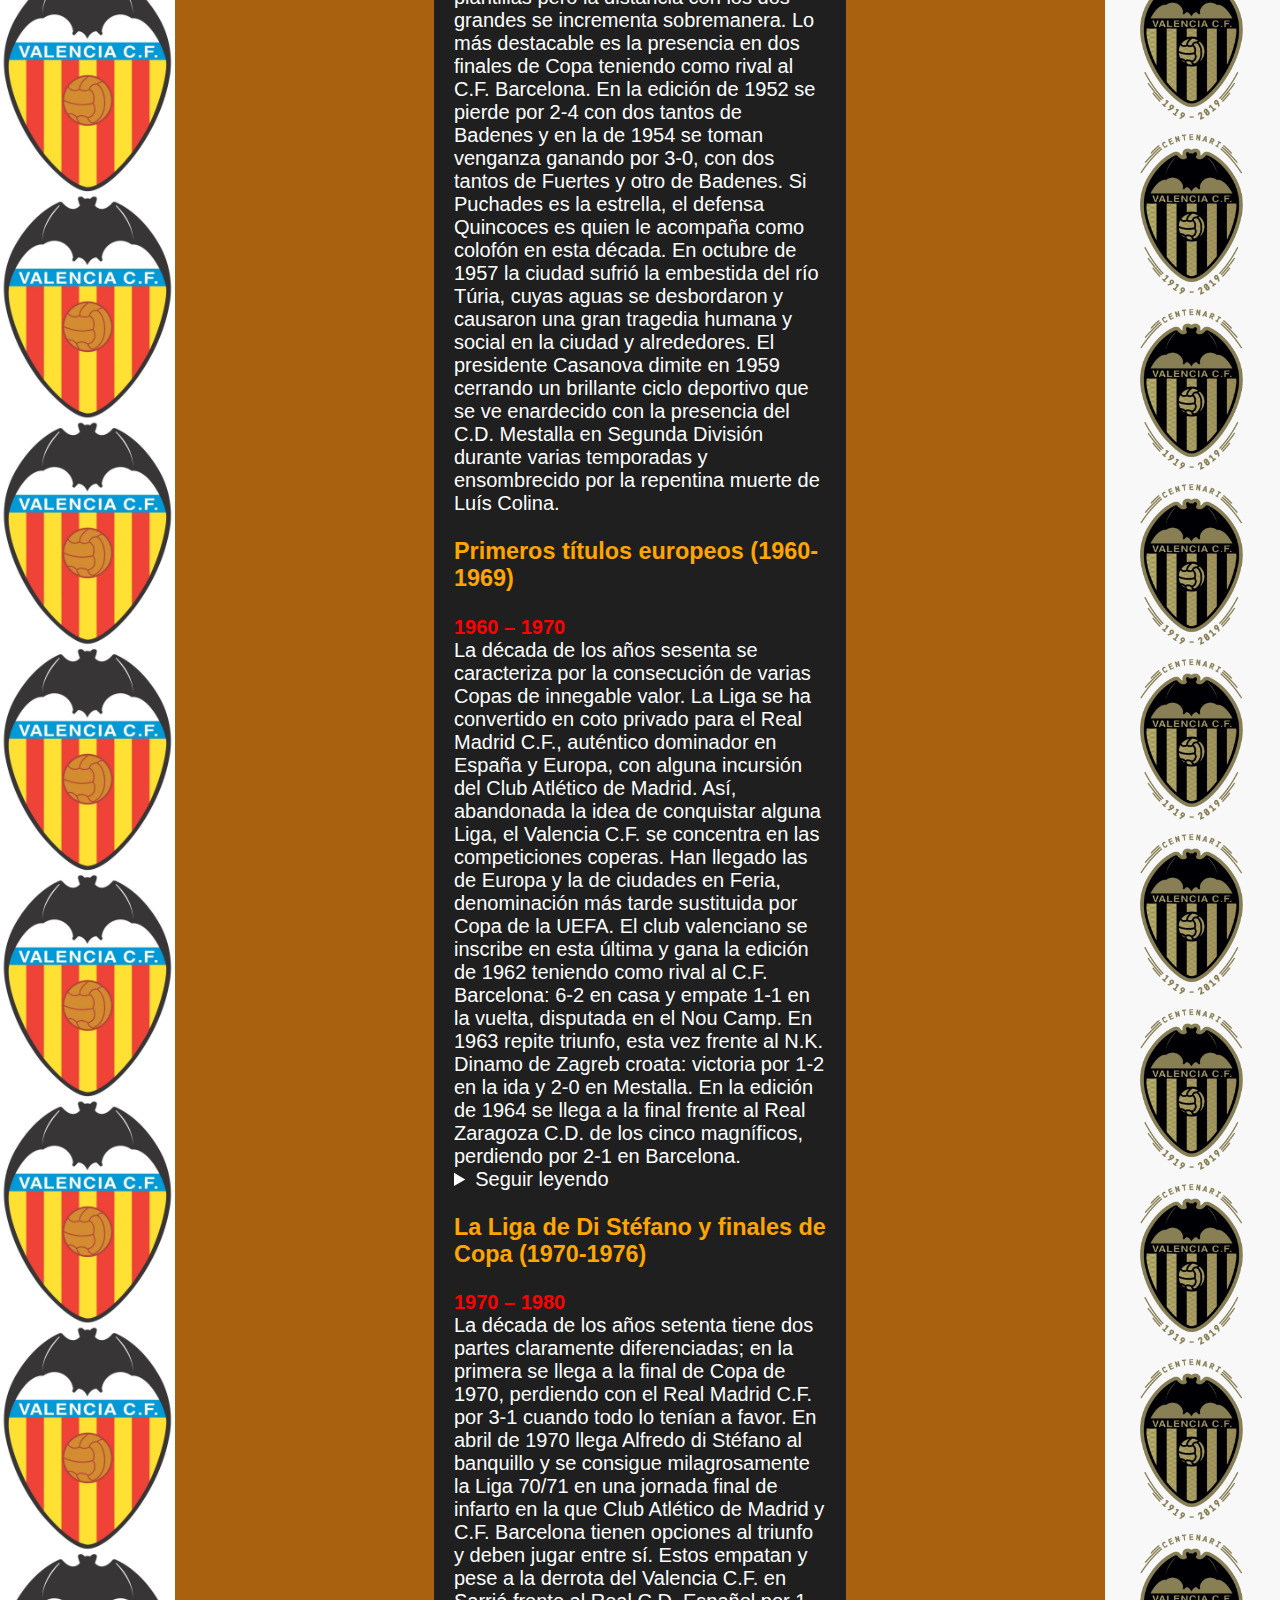
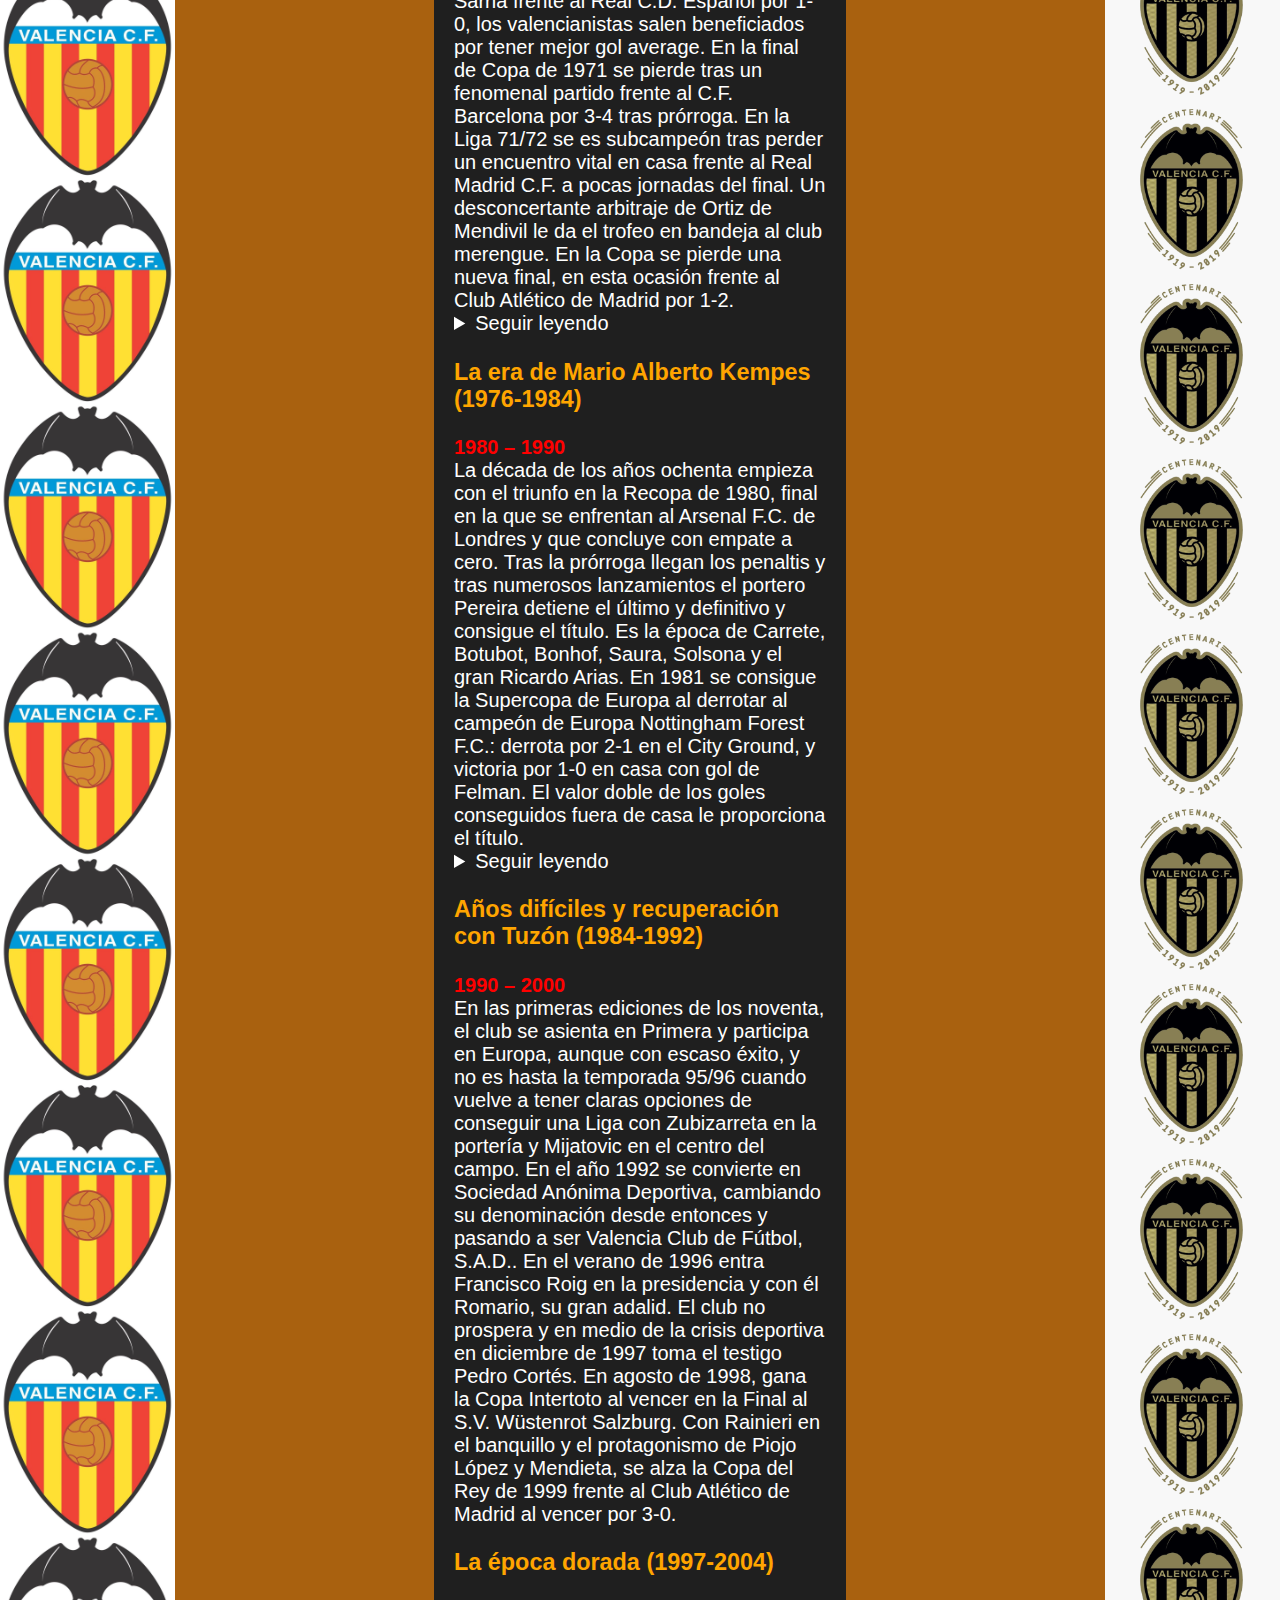
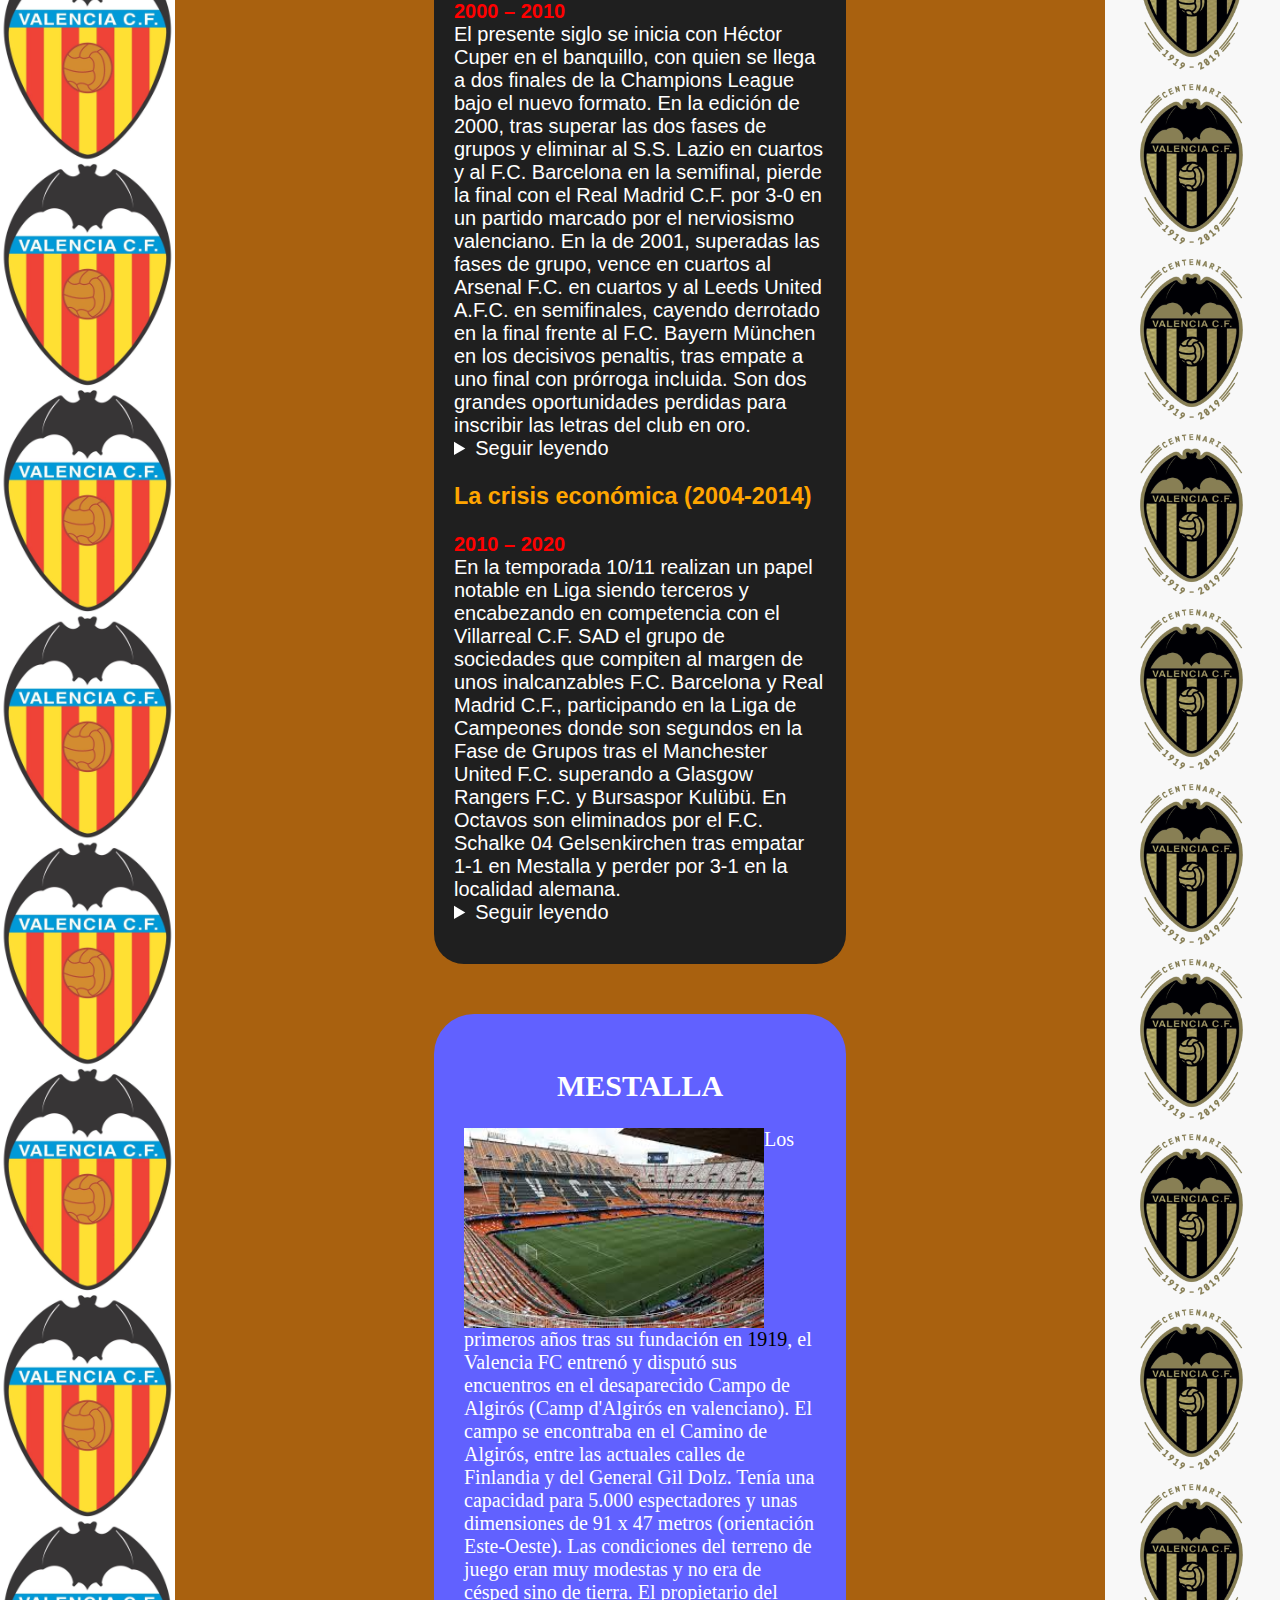
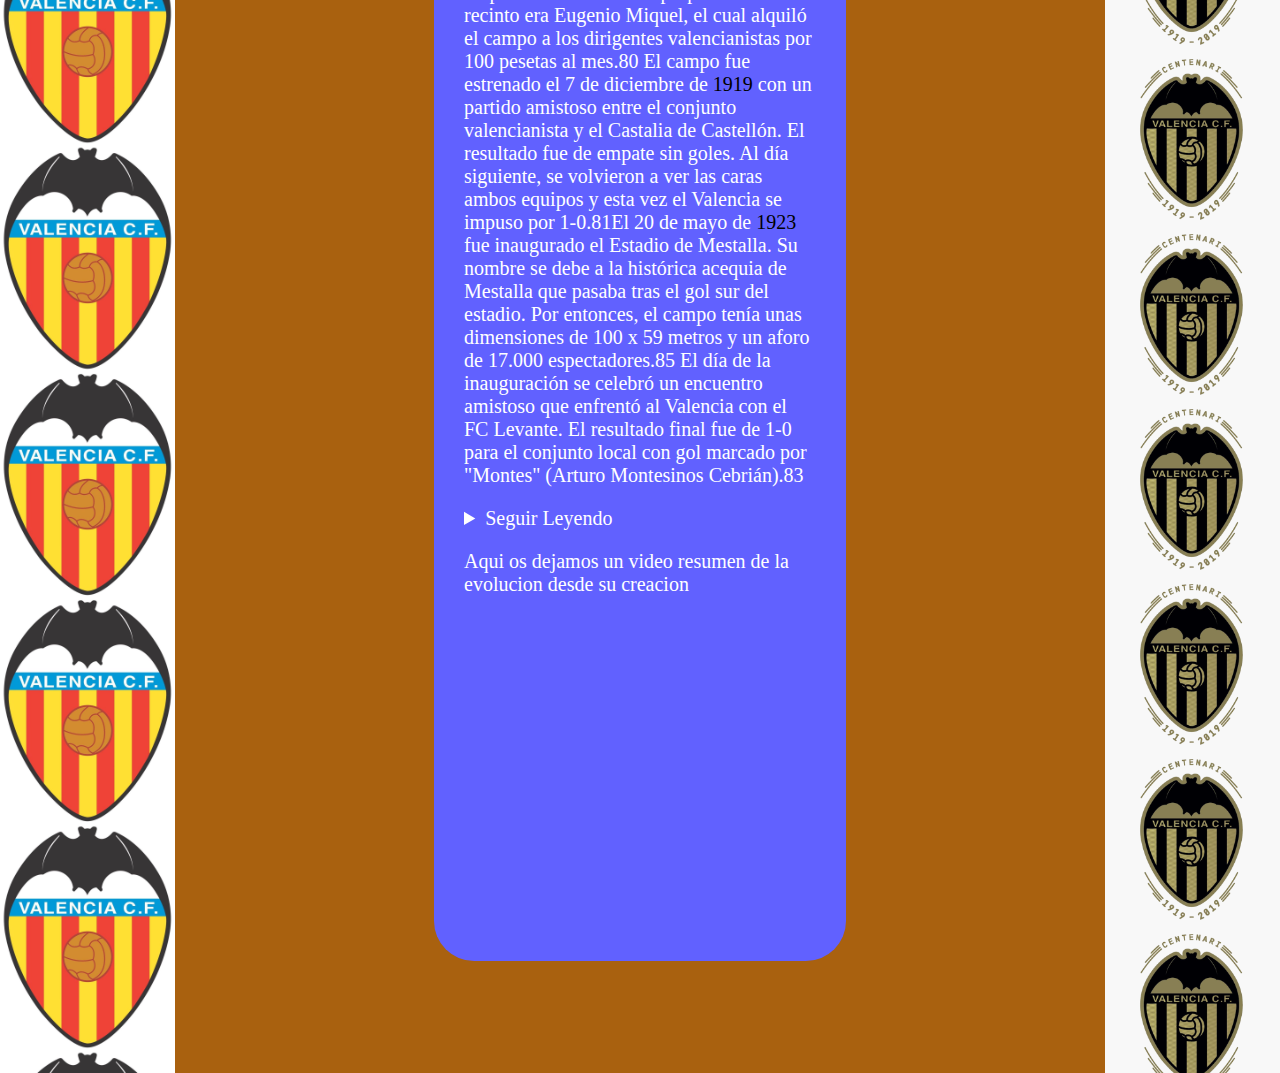
==== commit 0512784a: "Add files via upload" ====
--- a/index.html
+++ b/index.html
@@ -15,11 +15,11 @@
     <p><a href="trofeos.html">Trofeos</a></p>
     <p><a href="index.html">Inicio</a></p>
   </nav>
-  <div class="intro">
+<header>
 
 <p>Vamos ha empezar haciendo una pequeña presentacion sobre mi pagina web que se sera una pagina sobre el valencia cf historia, que trofeos gano y cuando aparte tendremos una pagina de contacto</p>
-
-  </div>
+</header>
+  
 
 <div class="Fundacion">
     <h2>HISTORIA </h2>
--- a/refen.css
+++ b/refen.css
@@ -1,3 +1,5 @@
+
+
 body{
   background: url("imagenes/Logo-de-Valencia-C.F-gratis-792x1024.jpg") repeat-y top left,
   url("imagenes/valenciaCentenari.png") repeat-y top right;  
@@ -9,7 +11,34 @@
   font-family: sans-serif;
   margin: 12px 179px;
   }
-
+  @media screen and (max-width: 479px) {
+    body {
+      background-color: hsl(0, 73%, 53%);
+    }
+  }
+  @media screen and (min-width: 480px) and (max-width: 719px) {
+    body {
+      margin-left: 50px;
+      margin-right: 50px;
+      background-color: hsl(90, 50%, 50%);
+    }
+  }
+  
+  @media screen and (min-width: 720px) and (max-width: 1023px) {
+    body {
+      margin-left: 150px;
+      margin-right: 150px;
+      background-color:orange;
+  
+    }
+  }
+  @media screen and (min-width: 1024px) {
+    body {
+      margin-left: 30%;
+      margin-right: 30%;
+      background-color: hsl(32, 84%, 36%);
+    }
+  }
   h1{
     color:red;
     text-align: center;
@@ -67,12 +96,11 @@
 
   text-align: center;
 }
-
 h3{
   color: orange;
 }
-div.intro{
-  
+header {
+  padding: 0 10px;
   font-family:cursive;
   background-color: #978A57;
   color: white;
@@ -82,7 +110,8 @@
   border-radius: 30px;
   padding: 20px;
   
-  }
+}
+
   spam{
     color: black;
   }
